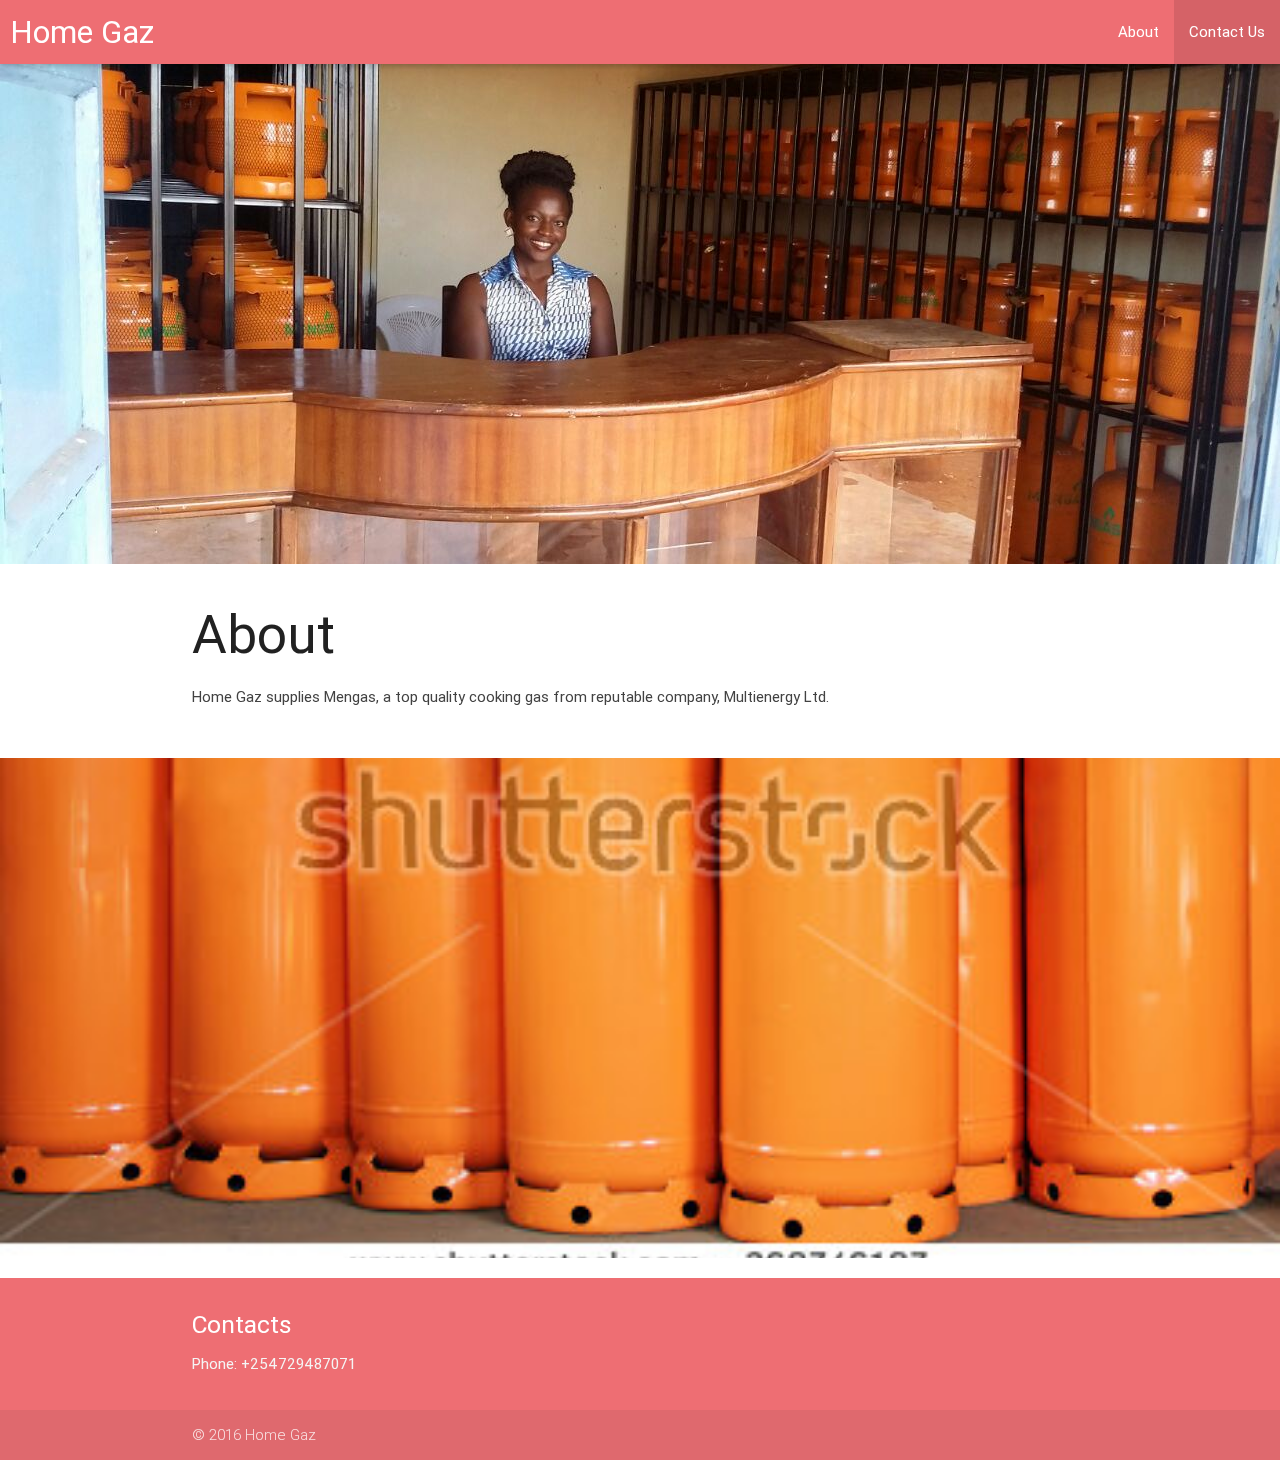
==== index.html @ fdd14bb6 "initial commit" ====
<!DOCTYPE>
<html lang="en">
<head>    
    <title>website-gas</title>
	<link rel="stylesheet" type="text/css" href="assets/styles/custom.css">
	<link rel="stylesheet" type="text/css" href="assets/styles/materialize/css/materialize.min.css" media="screen,projection">
          <!--Let browser know website is optimized for mobile-->
    <meta name="viewport" content="width=device-width, initial-scale=1.0"/>
    <meta charset="UTF-8">
    <script type="text/javascript" src="jquery.js"></script>
    <script type="text/javascript" src="assets/styles/materialize/js/materialize.min.js"></script>
    <script type="text/javascript" src="custom.js"></script>
</head>
<body>

  <div class="navbar-fixed top-nav">
    <nav>
      <div class="nav-wrapper ">
        <a href="#!" class="brand-logo" style="padding-left: 10px">Home Gaz</a>
        <ul class="right hide-on-med-and-down">
          <li><a href="#about">About</a></li>
          <li class="active"><a href="#contacts">Contact Us</a></li>
        </ul>
      </div>
    </nav>
  </div>
<div class="parallax-container">
    <div class="parallax img-top"><img src="assets/images/background-image.jpg">
      <h2 class="blue-text text-darken-2">Home Gaz is located in Busia town, opposite Nakumatt. We are dedicated to supplying you with high quality cooking gas</h2>
    </div>
  </div>
  <div class="section white">
    <div class="row container">
      <h2 class="header" id="about">About</h2>
      <p class="grey-text text-darken-3 lighten-3">Home Gaz supplies Mengas, a top quality cooking gas from reputable company, Multienergy Ltd.</p>

    </div>
  </div>
  <div class="parallax-container">
    <div class="parallax"><img src="assets/images/lower-image.jpg"></div>
  </div>
        <footer class="page-footer">
          <div class="container">
            <div class="row">
              <div class="col l6 s12">
                <h5 class="white-text">Contacts</h5>
                <p class="grey-text text-lighten-4">Phone: +254729487071</p>
              </div>
              <div class="col l4 offset-l2 s12">
                
                
              </div>
            </div>
          </div>
          <div class="footer-copyright">
            <div class="container" id="contacts">
            © 2016 Home Gaz
           
            </div>
          </div>
        </footer>

</body>
</html>
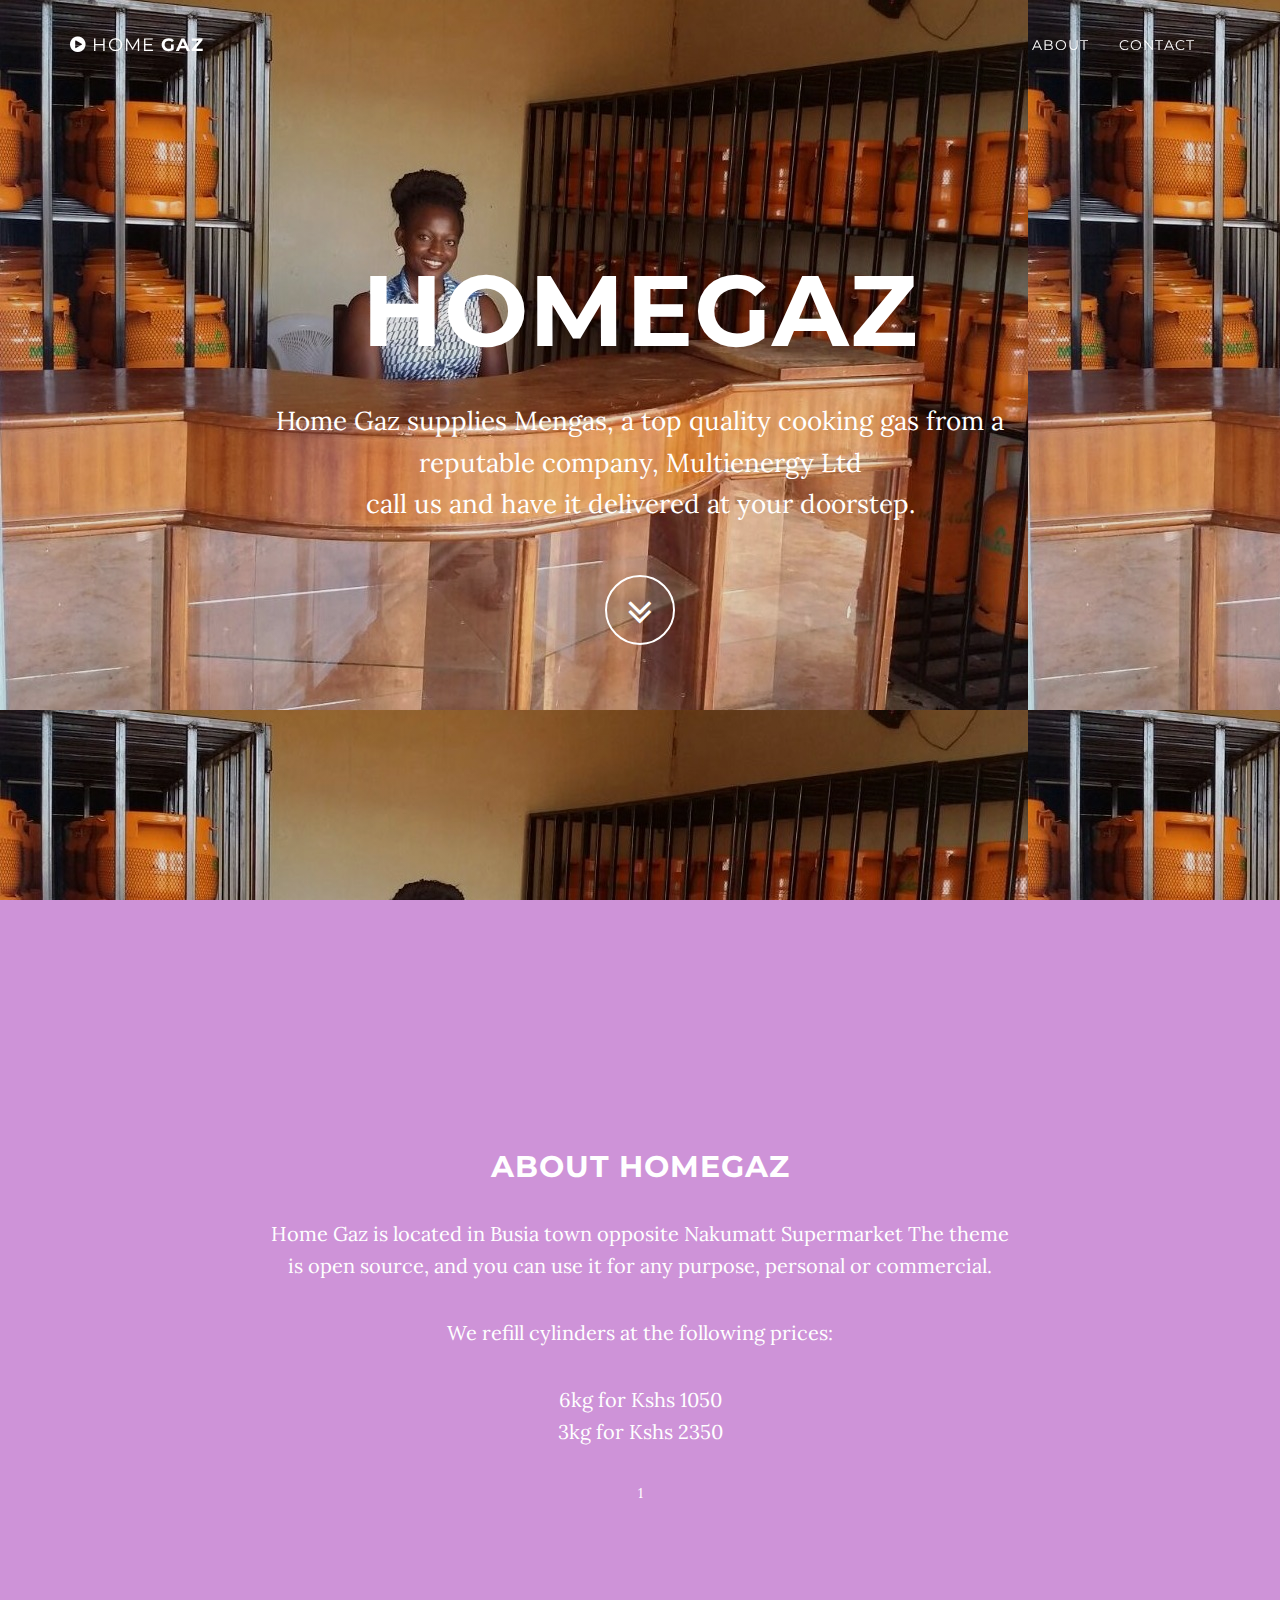
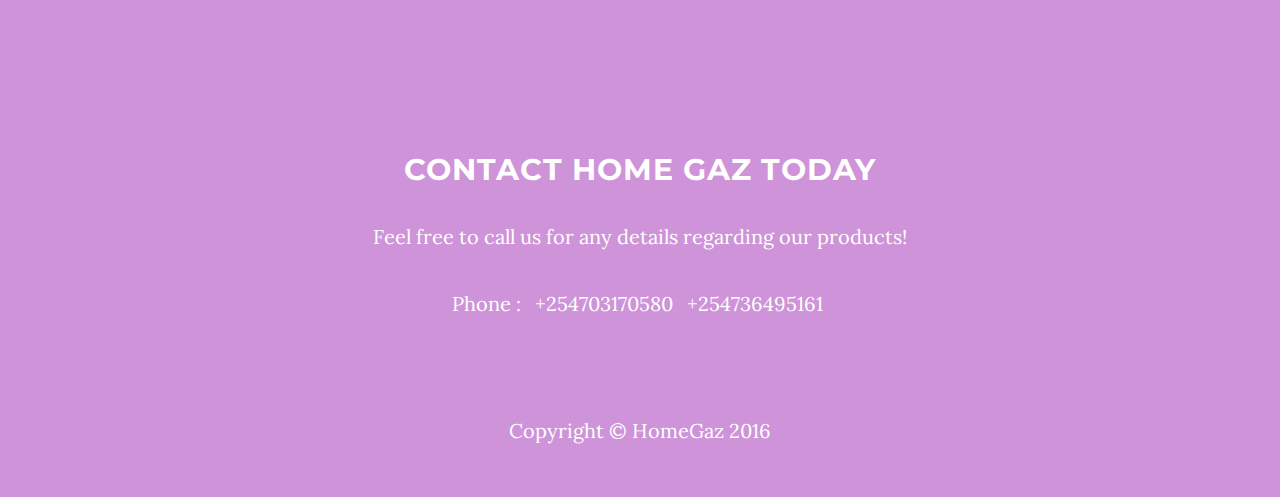
==== commit 397c9810: "channged the whole look" ====
--- a/index.html
+++ b/index.html
@@ -1,64 +1,154 @@
-<!DOCTYPE>
+<!DOCTYPE html>
 <html lang="en">
-<head>    
-    <title>website-gas</title>
-	<link rel="stylesheet" type="text/css" href="assets/styles/custom.css">
-	<link rel="stylesheet" type="text/css" href="assets/styles/materialize/css/materialize.min.css" media="screen,projection">
-          <!--Let browser know website is optimized for mobile-->
-    <meta name="viewport" content="width=device-width, initial-scale=1.0"/>
-    <meta charset="UTF-8">
-    <script type="text/javascript" src="jquery.js"></script>
-    <script type="text/javascript" src="assets/styles/materialize/js/materialize.min.js"></script>
-    <script type="text/javascript" src="custom.js"></script>
+
+<head>
+
+    <meta charset="utf-8">
+    <meta http-equiv="X-UA-Compatible" content="IE=edge">
+    <meta name="viewport" content="width=device-width, initial-scale=1">
+    <meta name="description" content="">
+    <meta name="author" content="">
+
+    <title>HomeGaz</title>
+
+    <!-- Bootstrap Core CSS -->
+    <link href="css/bootstrap.min.css" rel="stylesheet">
+
+    <!-- Custom CSS -->
+    <link href="grayscale.css" rel="stylesheet">
+
+    <!-- Custom Fonts -->
+    <link href="font-awesome/css/font-awesome.min.css" rel="stylesheet" type="text/css">
+    <link href="http://fonts.googleapis.com/css?family=Lora:400,700,400italic,700italic" rel="stylesheet" type="text/css">
+    <link href="http://fonts.googleapis.com/css?family=Montserrat:400,700" rel="stylesheet" type="text/css">
+
+    <!-- HTML5 Shim and Respond.js IE8 support of HTML5 elements and media queries -->
+    <!-- WARNING: Respond.js doesn't work if you view the page via file:// -->
+    <!--[if lt IE 9]>
+        <script src="https://oss.maxcdn.com/libs/html5shiv/3.7.0/html5shiv.js"></script>
+        <script src="https://oss.maxcdn.com/libs/respond.js/1.4.2/respond.min.js"></script>
+    <![endif]-->
+
 </head>
-<body>
 
-  <div class="navbar-fixed top-nav">
-    <nav>
-      <div class="nav-wrapper ">
-        <a href="#!" class="brand-logo" style="padding-left: 10px">Home Gaz</a>
-        <ul class="right hide-on-med-and-down">
-          <li><a href="#about">About</a></li>
-          <li class="active"><a href="#contacts">Contact Us</a></li>
-        </ul>
-      </div>
+<body id="page-top" data-spy="scroll" data-target=".navbar-fixed-top">
+
+    <!-- Navigation -->
+    <nav class="navbar navbar-custom navbar-fixed-top" role="navigation">
+        <div class="container">
+            <div class="navbar-header">
+                <button type="button" class="navbar-toggle" data-toggle="collapse" data-target=".navbar-main-collapse">
+                    <i class="fa fa-bars"></i>
+                </button>
+                <a class="navbar-brand page-scroll" href="#page-top">
+                    <i class="fa fa-play-circle"></i>  <span class="light">Home</span> Gaz
+                </a>
+            </div>
+
+            <!-- Collect the nav links, forms, and other content for toggling -->
+            <div class="collapse navbar-collapse navbar-right navbar-main-collapse">
+                <ul class="nav navbar-nav">
+                    <!-- Hidden li included to remove active class from about link when scrolled up past about section -->
+                    <li class="hidden">
+                        <a href="#page-top"></a>
+                    </li>
+                    <li>
+                        <a class="page-scroll" href="#about">About</a>
+                    </li>
+
+                    <li>
+                        <a class="page-scroll" href="#contact">Contact</a>
+                    </li>
+                </ul>
+            </div>
+            <!-- /.navbar-collapse -->
+        </div>
+        <!-- /.container -->
     </nav>
-  </div>
-<div class="parallax-container">
-    <div class="parallax img-top"><img src="assets/images/background-image.jpg">
-      <h2 class="blue-text text-darken-2">Home Gaz is located in Busia town, opposite Nakumatt. We are dedicated to supplying you with high quality cooking gas</h2>
-    </div>
-  </div>
-  <div class="section white">
-    <div class="row container">
-      <h2 class="header" id="about">About</h2>
-      <p class="grey-text text-darken-3 lighten-3">Home Gaz supplies Mengas, a top quality cooking gas from reputable company, Multienergy Ltd.</p>
 
-    </div>
-  </div>
-  <div class="parallax-container">
-    <div class="parallax"><img src="assets/images/lower-image.jpg"></div>
-  </div>
-        <footer class="page-footer">
-          <div class="container">
-            <div class="row">
-              <div class="col l6 s12">
-                <h5 class="white-text">Contacts</h5>
-                <p class="grey-text text-lighten-4">Phone: +254729487071</p>
-              </div>
-              <div class="col l4 offset-l2 s12">
-                
-                
-              </div>
+    <!-- Intro Header -->
+    <header class="intro">
+        <div class="intro-body">
+            <div class="container">
+                <div class="row">
+                    <div class="col-md-8 col-md-offset-2">
+                        <h1 class="brand-heading">HomeGaz</h1>
+                        <p class="intro-text">Home Gaz supplies Mengas, a top quality cooking gas from a reputable company, Multienergy Ltd<br>call us and have it delivered at your doorstep.</p>
+                        <a href="#about" class="btn btn-circle page-scroll">
+                            <i class="fa fa-angle-double-down animated"></i>
+                        </a>
+                    </div>
+                </div>
             </div>
-          </div>
-          <div class="footer-copyright">
-            <div class="container" id="contacts">
-            © 2016 Home Gaz
-           
+        </div>
+    </header>
+
+    <!-- About Section -->
+    <section id="about" class="container content-section text-center">
+        <div class="row">
+            <div class="col-lg-8 col-lg-offset-2">
+                <h2>About HomeGaz</h2>
+                <p>Home Gaz is located in Busia town opposite Nakumatt Supermarket The theme is open source, and you can use it for any purpose, personal or commercial.</p>
+                <p>We refill cylinders at the following prices:</p>
+                   	<p>6kg for Kshs 1050</br>3kg for Kshs 2350</p>
+                1
+
+
+
             </div>
-          </div>
-        </footer>
+        </div>
+    </section>
+
+
+
+    <!-- Contact Section -->
+    <section id="contact" class="container content-section text-center">
+        <div class="row">
+            <div class="col-lg-8 col-lg-offset-2">
+                <h2>Contact Home Gaz Today</h2>
+                <p>Feel free to call us for any details regarding our products!</p>
+
+
+                <ul class="list-inline banner-social-buttons">
+                    <li>
+                        <p>Phone :</p>
+                    </li>
+                    <li>
+                        <p>+254703170580</p>
+                    </li>
+                    <li>
+                        <p>+254736495161</p>
+                    </li>
+
+                </ul>
+            </div>
+        </div>
+    </section>
+
+    <!-- Map Section -->
+
+
+    <!-- Footer -->
+    <footer>
+        <div class="container text-center">
+            <p>Copyright &copy; HomeGaz 2016</p>
+        </div>
+    </footer>
+
+    <!-- jQuery -->
+    <script src="js/jquery.js"></script>
+
+    <!-- Bootstrap Core JavaScript -->
+    <script src="js/bootstrap.min.js"></script>
+
+    <!-- Plugin JavaScript -->
+    <script src="js/jquery.easing.min.js"></script>
+
+    <!-- Google Maps API Key - Use your own API key to enable the map feature. More information on the Google Maps API can be found at https://developers.google.com/maps/ -->
+
+    <!-- Custom Theme JavaScript -->
+    <script src="js/grayscale.js"></script>
 
 </body>
-</html>+
+</html>
--- a/grayscale.css
+++ b/grayscale.css
@@ -0,0 +1,374 @@
+/*!
+ * Start Bootstrap - Grayscale Bootstrap Theme (http://startbootstrap.com)
+ * Code licensed under the Apache License v2.0.
+ * For details, see http://www.apache.org/licenses/LICENSE-2.0.
+ */
+
+body {
+    width: 100%;
+    height: 100%;
+    font-family: Lora,"Helvetica Neue",Helvetica,Arial,sans-serif;
+    color: #fff;
+    background-color: #CE93D8;
+}
+
+html {
+    width: 100%;
+    height: 100%;
+}
+
+h1,
+h2,
+h3,
+h4,
+h5,
+h6 {
+    margin: 0 0 35px;
+    text-transform: uppercase;
+    font-family: Montserrat,"Helvetica Neue",Helvetica,Arial,sans-serif;
+    font-weight: 700;
+    letter-spacing: 1px;
+}
+
+p {
+    margin: 0 0 25px;
+    font-size: 18px;
+    line-height: 1.5;
+}
+
+@media(min-width:768px) {
+    p {
+        margin: 0 0 35px;
+        font-size: 20px;
+        line-height: 1.6;
+    }
+}
+
+a {
+    color: #42dca3;
+    -webkit-transition: all .2s ease-in-out;
+    -moz-transition: all .2s ease-in-out;
+    transition: all .2s ease-in-out;
+}
+
+a:hover,
+a:focus {
+    text-decoration: none;
+    color: #1d9b6c;
+}
+
+.light {
+    font-weight: 400;
+}
+
+.navbar-custom {
+    margin-bottom: 0;
+    border-bottom: 1px solid rgba(255,255,255,.3);
+    text-transform: uppercase;
+    font-family: Montserrat,"Helvetica Neue",Helvetica,Arial,sans-serif;
+    background-color: #000;
+}
+
+.navbar-custom .navbar-brand {
+    font-weight: 700;
+}
+
+.navbar-custom .navbar-brand:focus {
+    outline: 0;
+}
+
+.navbar-custom .navbar-brand .navbar-toggle {
+    padding: 4px 6px;
+    font-size: 16px;
+    color: #fff;
+}
+
+.navbar-custom .navbar-brand .navbar-toggle:focus,
+.navbar-custom .navbar-brand .navbar-toggle:active {
+    outline: 0;
+}
+
+.navbar-custom a {
+    color: #fff;
+}
+
+.navbar-custom .nav li a {
+    -webkit-transition: background .3s ease-in-out;
+    -moz-transition: background .3s ease-in-out;
+    transition: background .3s ease-in-out;
+}
+
+.navbar-custom .nav li a:hover {
+    outline: 0;
+    color: rgba(255,255,255,.8);
+    background-color: #2196F3;
+}
+
+.navbar-custom .nav li a:focus,
+.navbar-custom .nav li a:active {
+    outline: 0;
+    background-color: transparent;
+}
+
+.navbar-custom .nav li.active {
+    outline: 0;
+}
+
+.navbar-custom .nav li.active a {
+    background-color: rgba(255,255,255,.3);
+}
+
+.navbar-custom .nav li.active a:hover {
+    color: #fff;
+}
+
+@media(min-width:768px) {
+    .navbar-custom {
+        padding: 20px 0;
+        border-bottom: 0;
+        letter-spacing: 1px;
+        background: 0 0;
+        -webkit-transition: background .5s ease-in-out,padding .5s ease-in-out;
+        -moz-transition: background .5s ease-in-out,padding .5s ease-in-out;
+        transition: background .5s ease-in-out,padding .5s ease-in-out;
+    }
+
+    .navbar-custom.top-nav-collapse {
+        padding: 0;
+        border-bottom: 1px solid rgba(255,255,255,.3);
+        background: #000;
+    }
+}
+
+.intro {
+    display: table;
+    width: 100%;
+    height: auto;
+    padding: 100px 0;
+    text-align: center;
+    color: #fff;
+    background: url(../img/intro-bg.jpg) no-repeat bottom center scroll;
+    background-color: #000;
+    -webkit-background-size: cover;
+    -moz-background-size: cover;
+    background-size: cover;
+    -o-background-size: cover;
+}
+
+.intro .intro-body {
+    display: table-cell;
+    vertical-align: middle;
+     background-image: linear-gradient( rgba(0, 0, 0, 0.1), rgba(0, 0, 0, 0.1) ), url("assets/images/land-image.jpg")
+}
+
+.intro .intro-body .brand-heading {
+    font-size: 40px;
+}
+
+.intro .intro-body .intro-text {
+    font-size: 18px;
+}
+
+@media(min-width:768px) {
+    .intro {
+        height: 100%;
+        padding: 0;
+    }
+
+    .intro .intro-body .brand-heading {
+        font-size: 100px;
+    }
+
+    .intro .intro-body .intro-text {
+        font-size: 26px;
+    }
+}
+
+.btn-circle {
+    width: 70px;
+    height: 70px;
+    margin-top: 15px;
+    padding: 7px 16px;
+    border: 2px solid #fff;
+    border-radius: 100%!important;
+    font-size: 40px;
+    color: #fff;
+    background: 0 0;
+    -webkit-transition: background .3s ease-in-out;
+    -moz-transition: background .3s ease-in-out;
+    transition: background .3s ease-in-out;
+}
+
+.btn-circle:hover,
+.btn-circle:focus {
+    outline: 0;
+    color: #fff;
+    background: rgba(255,255,255,.1);
+}
+
+.btn-circle i.animated {
+    -webkit-transition-property: -webkit-transform;
+    -webkit-transition-duration: 1s;
+    -moz-transition-property: -moz-transform;
+    -moz-transition-duration: 1s;
+}
+
+.btn-circle:hover i.animated {
+    -webkit-animation-name: pulse;
+    -moz-animation-name: pulse;
+    -webkit-animation-duration: 1.5s;
+    -moz-animation-duration: 1.5s;
+    -webkit-animation-iteration-count: infinite;
+    -moz-animation-iteration-count: infinite;
+    -webkit-animation-timing-function: linear;
+    -moz-animation-timing-function: linear;
+}
+
+@-webkit-keyframes pulse {
+    0% {
+        -webkit-transform: scale(1);
+        transform: scale(1);
+    }
+
+    50% {
+        -webkit-transform: scale(1.2);
+        transform: scale(1.2);
+    }
+
+    100% {
+        -webkit-transform: scale(1);
+        transform: scale(1);
+    }
+}
+
+@-moz-keyframes pulse {
+    0% {
+        -moz-transform: scale(1);
+        transform: scale(1);
+    }
+
+    50% {
+        -moz-transform: scale(1.2);
+        transform: scale(1.2);
+    }
+
+    100% {
+        -moz-transform: scale(1);
+        transform: scale(1);
+    }
+}
+
+.content-section {
+    padding-top: 100px;
+}
+
+.download-section {
+    width: 100%;
+    padding: 50px 0;
+    color: #fff;
+    background: url(../img/downloads-bg.jpg) no-repeat center center scroll;
+    background-color: #000;
+    -webkit-background-size: cover;
+    -moz-background-size: cover;
+    background-size: cover;
+    -o-background-size: cover;
+}
+
+#map {
+    width: 100%;
+    height: 200px;
+    margin-top: 100px;
+}
+
+@media(min-width:767px) {
+    .content-section {
+        padding-top: 250px;
+    }
+
+    .download-section {
+        padding: 100px 0;
+    }
+
+    #map {
+        height: 400px;
+        margin-top: 250px;
+    }
+}
+
+.btn {
+    border-radius: 0;
+    text-transform: uppercase;
+    font-family: Montserrat,"Helvetica Neue",Helvetica,Arial,sans-serif;
+    font-weight: 400;
+    -webkit-transition: all .3s ease-in-out;
+    -moz-transition: all .3s ease-in-out;
+    transition: all .3s ease-in-out;
+}
+
+.btn-default {
+    border: 1px solid #42dca3;
+    color: #42dca3;
+    background-color: transparent;
+}
+
+.btn-default:hover,
+.btn-default:focus {
+    border: 1px solid #42dca3;
+    outline: 0;
+    color: #000;
+    background-color: #42dca3;
+}
+
+ul.banner-social-buttons {
+    margin-top: 0;
+}
+
+@media(max-width:1199px) {
+    ul.banner-social-buttons {
+        margin-top: 15px;
+    }
+}
+
+@media(max-width:767px) {
+    ul.banner-social-buttons li {
+        display: block;
+        margin-bottom: 20px;
+        padding: 0;
+    }
+
+    ul.banner-social-buttons li:last-child {
+        margin-bottom: 0;
+    }
+}
+
+footer {
+    padding: 50px 0;
+}
+
+footer p {
+    margin: 0;
+}
+
+::-moz-selection {
+    text-shadow: none;
+    background: #fcfcfc;
+    background: rgba(255,255,255,.2);
+}
+
+::selection {
+    text-shadow: none;
+    background: #fcfcfc;
+    background: rgba(255,255,255,.2);
+}
+
+img::selection {
+    background: 0 0;
+}
+
+img::-moz-selection {
+    background: 0 0;
+}
+
+body {
+    webkit-tap-highlight-color: rgba(255,255,255,.2);
+}
